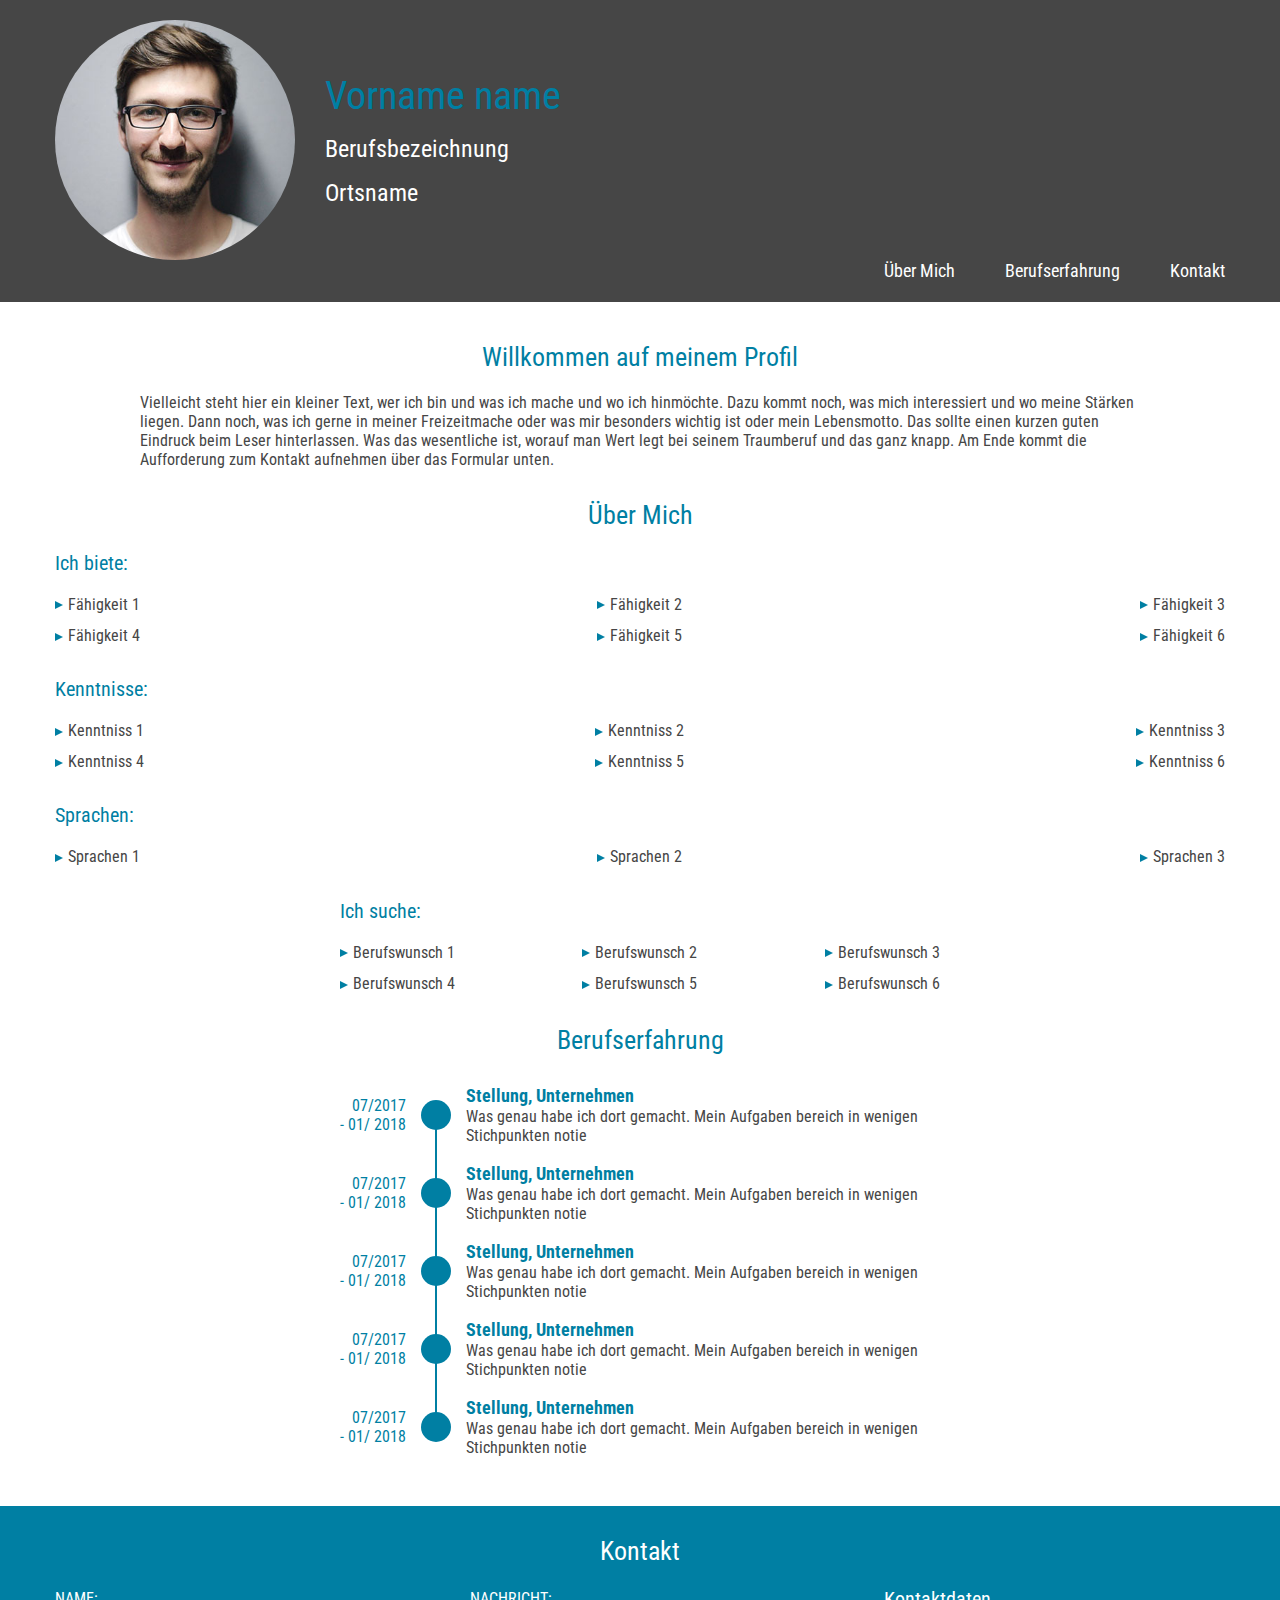
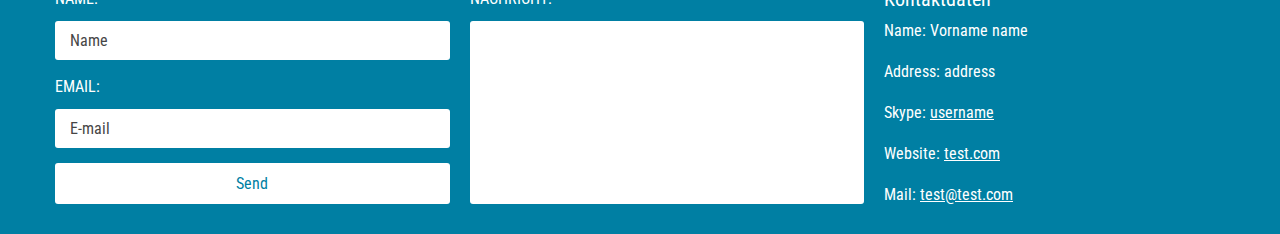
==== html/index.html @ bbea9b82 "Initial commit" ====
<!DOCTYPE html>
<html>
<head>
	<meta charset="utf-8">
	<meta name="viewport" content="width=device-width, initial-scale=1.0">
	<title>Profile</title>
	<link href="https://fonts.googleapis.com/css?family=Roboto+Condensed:400,700" rel="stylesheet">
	<link media="all" rel="stylesheet" href="main.css">
	<script src="main.js" defer></script>
</head>
<body>
	<div id="wrapper">
		<header id="header" class="header">
			<div class="container">
				<div class="header-content">
					<div class="header-info-holder">
						<div class="user-image-holder"><img src="user-image.jpg" alt="avatar"></div>
						<div class="user-info">
							<h1 class="user-name">Vorname name</h1>
							<strong class="user-info-item">Berufsbezeichnung</strong>
							<strong class="user-info-item">Ortsname</strong>
						</div>
					</div>
					<nav class="main-nav">
						<span id="nav-opener"><span></span></span>
						<ul class="nav-list">
							<li class="list-item"><a href="#Über-Mich">Über Mich</a></li>
							<li class="list-item"><a href="#Berufserfahrung">Berufserfahrung</a></li>
							<li class="list-item"><a href="#Kontakt">Kontakt</a></li>
						</ul>
					</nav>
				</div>
			</div>
		</header>
		<main id="main" class="main">
			<div class="container">
				<div class="text-container">
					<h2>Willkommen auf meinem Profil</h2>
					<p>Vielleicht steht hier ein kleiner Text, wer ich bin und was ich mache und wo ich hinmöchte. Dazu kommt noch, was mich interessiert und wo meine Stärken liegen. Dann noch, was ich gerne in meiner Freizeitmache oder was mir besonders wichtig ist oder mein Lebensmotto. Das sollte einen kurzen guten Eindruck beim Leser hinterlassen. Was das wesentliche ist, worauf man Wert legt bei seinem Traumberuf und das ganz knapp. Am Ende kommt  die Aufforderung zum Kontakt aufnehmen über das Formular unten.</p>
				</div>
				<h2 id="Über-Mich">Über Mich</h2>
				<div class="skills-list-holder">
					<h4 class="list-title">Ich biete:</h4>
					<ul class="skills-list">
						<li><i class="icon"></i>Fähigkeit 1</li>
						<li><i class="icon"></i>Fähigkeit 2</li>
						<li><i class="icon"></i>Fähigkeit 3</li>
						<li><i class="icon"></i>Fähigkeit 4</li>
						<li><i class="icon"></i>Fähigkeit 5</li>
						<li><i class="icon"></i>Fähigkeit 6</li>
					</ul>
				</div>
				<div class="skills-list-holder">
					<h4 class="list-title">Kenntnisse:</h4>
					<ul class="skills-list">
						<li><i class="icon"></i>Kenntniss 1</li>
						<li><i class="icon"></i>Kenntniss 2</li>
						<li><i class="icon"></i>Kenntniss 3</li>
						<li><i class="icon"></i>Kenntniss 4</li>
						<li><i class="icon"></i>Kenntniss 5</li>
						<li><i class="icon"></i>Kenntniss 6</li>
					</ul>
				</div>
				<div class="skills-list-holder">
					<h4 class="list-title">Sprachen:</h4>
					<ul class="skills-list">
						<li><i class="icon"></i>Sprachen 1</li>
						<li><i class="icon"></i>Sprachen 2</li>
						<li><i class="icon"></i>Sprachen 3</li>
					</ul>
				</div>
				<div class="list-container">
					<div class="skills-list-holder">
						<h4 class="list-title">Ich suche:</h4>
						<ul class="skills-list">
							<li><i class="icon"></i>Berufswunsch 1</li>
							<li><i class="icon"></i>Berufswunsch 2</li>
							<li><i class="icon"></i>Berufswunsch 3</li>
							<li><i class="icon"></i>Berufswunsch 4</li>
							<li><i class="icon"></i>Berufswunsch 5</li>
							<li><i class="icon"></i>Berufswunsch 6</li>
						</ul>
					</div>
				</div>
				<h2 id="Berufserfahrung">Berufserfahrung</h2>
				<div class="line-list-container">
					<div class="line-list-holder">
						<ul class="line-list">
							<li class="line-list-item">
								<div class="date">
									<span class="date-item">07/2017</span>
									<span class="date-item">- 01/ 2018</span>
								</div>
								<div class="position">
									<h5 class="position-title">Stellung, Unternehmen</h5>
									<p class="position-description">Was genau habe ich dort gemacht. Mein Aufgaben bereich in wenigen Stichpunkten notie</p>
								</div>
							</li>
							<li class="line-list-item">
								<div class="date">
									<span class="date-item">07/2017</span>
									<span class="date-item">- 01/ 2018</span>
								</div>
								<div class="position">
									<h5 class="position-title">Stellung, Unternehmen</h5>
									<p class="position-description">Was genau habe ich dort gemacht. Mein Aufgaben bereich in wenigen Stichpunkten notie</p>
								</div>
							</li>
							<li class="line-list-item">
								<div class="date">
									<span class="date-item">07/2017</span>
									<span class="date-item">- 01/ 2018</span>
								</div>
								<div class="position">
									<h5 class="position-title">Stellung, Unternehmen</h5>
									<p class="position-description">Was genau habe ich dort gemacht. Mein Aufgaben bereich in wenigen Stichpunkten notie</p>
								</div>
							</li>
							<li class="line-list-item">
								<div class="date">
									<span class="date-item">07/2017</span>
									<span class="date-item">- 01/ 2018</span>
								</div>
								<div class="position">
									<h5 class="position-title">Stellung, Unternehmen</h5>
									<p class="position-description">Was genau habe ich dort gemacht. Mein Aufgaben bereich in wenigen Stichpunkten notie</p>
								</div>
							</li>
							<li class="line-list-item">
								<div class="date">
									<span class="date-item">07/2017</span>
									<span class="date-item">- 01/ 2018</span>
								</div>
								<div class="position">
									<h5 class="position-title">Stellung, Unternehmen</h5>
									<p class="position-description">Was genau habe ich dort gemacht. Mein Aufgaben bereich in wenigen Stichpunkten notie</p>
								</div>
							</li>
						</ul>
					</div>
				</div>
			</div>
		</main>
		<footer id="footer" class="footer">
			<div class="container">
				<h2 id="Kontakt">Kontakt</h2>
				<div class="two-column">
					<div class="left-column">
						<form action="#" class="main-form">
							<div class="two-column">
								<div class="column">
									<label for="name">Name:</label>
									<input type="text" placeholder="Name" id="name" required>
									<label for="email">Email:</label>
									<input type="email" placeholder="E-mail" id="email" required>
									<input type="submit" value="Send" id="send-data">
								</div>
								<div class="column">
									<label for="textarea">NACHRICHT:</label>
									<textarea id="textarea" required></textarea>
								</div>
							</div>
						</form>
					</div>
					<div class="right-column">
						<h4>Kontaktdaten</h4>
						<ul class="contact-info">
							<li>Name: Vorname name</li>
							<li>Address: address</li>
							<li>Skype: <a href="skype:username?call">username</a></li>
							<li>Website: <a href="test.com">test.com</a></li>
							<li>Mail: <a href="mailto:test@test.com">test@test.com</a></li>
						</ul>
					</div>
				</div>
			</div>
		</footer>

	</div>
</body>
</html>
---- html/main.css ----
/*! normalize.css v3.0.3 | MIT License | github.com/necolas/normalize.css */

/**
 * 1. Set default font family to sans-serif.
 * 2. Prevent iOS and IE text size adjust after device orientation change,
 *    without disabling user zoom.
 */

html {
	font-family: sans-serif; /* 1 */
	-ms-text-size-adjust: 100%; /* 2 */
	-webkit-text-size-adjust: 100%; /* 2 */
}

/**
 * Remove default margin.
 */

body {
	margin: 0;
}

/* HTML5 display definitions
   ========================================================================== */

/**
 * Correct `block` display not defined for any HTML5 element in IE 8/9.
 * Correct `block` display not defined for `details` or `summary` in IE 10/11
 * and Firefox.
 * Correct `block` display not defined for `main` in IE 11.
 */

article,
aside,
details,
figcaption,
figure,
footer,
header,
hgroup,
main,
menu,
nav,
section,
summary {
	display: block;
}

/**
 * 1. Correct `inline-block` display not defined in IE 8/9.
 * 2. Normalize vertical alignment of `progress` in Chrome, Firefox, and Opera.
 */

audio,
canvas,
progress,
video {
	display: inline-block; /* 1 */
	vertical-align: baseline; /* 2 */
}

/**
 * Prevent modern browsers from displaying `audio` without controls.
 * Remove excess height in iOS 5 devices.
 */

audio:not([controls]) {
	display: none;
	height: 0;
}

/**
 * Address `[hidden]` styling not present in IE 8/9/10.
 * Hide the `template` element in IE 8/9/10/11, Safari, and Firefox < 22.
 */

[hidden],
template {
	display: none;
}

/* Links
   ========================================================================== */

/**
 * Remove the gray background color from active links in IE 10.
 */

a {
	background-color: transparent;
}

/**
 * Improve readability of focused elements when they are also in an
 * active/hover state.
 */

a:active,
a:hover {
	outline: 0;
}

/* Text-level semantics
   ========================================================================== */

/**
 * Address styling not present in IE 8/9/10/11, Safari, and Chrome.
 */

abbr[title] {
	border-bottom: 1px dotted;
}

/**
 * Address style set to `bolder` in Firefox 4+, Safari, and Chrome.
 */

b,
strong {
	font-weight: bold;
}

/**
 * Address styling not present in Safari and Chrome.
 */

dfn {
	font-style: italic;
}

/**
 * Address variable `h1` font-size and margin within `section` and `article`
 * contexts in Firefox 4+, Safari, and Chrome.
 */

h1 {
	font-size: 2em;
	margin: .67em 0;
}

/**
 * Address styling not present in IE 8/9.
 */

mark {
	background: #ff0;
	color: #000;
}

/**
 * Address inconsistent and variable font size in all browsers.
 */

small {
	font-size: 80%;
}

/**
 * Prevent `sub` and `sup` affecting `line-height` in all browsers.
 */

sub,
sup {
	font-size: 75%;
	line-height: 0;
	position: relative;
	vertical-align: baseline;
}

sup {
	top: -.5em;
}

sub {
	bottom: -.25em;
}

/* Embedded content
   ========================================================================== */

/**
 * Remove border when inside `a` element in IE 8/9/10.
 */

img {
	border: 0;
}

/**
 * Correct overflow not hidden in IE 9/10/11.
 */

svg:not(:root) {
	overflow: hidden;
}

/* Grouping content
   ========================================================================== */

/**
 * Address margin not present in IE 8/9 and Safari.
 */

figure {
	margin: 1em 40px;
}

/**
 * Address differences between Firefox and other browsers.
 */

hr {
	box-sizing: content-box;
	height: 0;
}

/**
 * Contain overflow in all browsers.
 */

pre {
	overflow: auto;
}

/**
 * Address odd `em`-unit font size rendering in all browsers.
 */

code,
kbd,
pre,
samp {
	font-family: monospace, monospace;
	font-size: 1em;
}

/* Forms
   ========================================================================== */

/**
 * Known limitation: by default, Chrome and Safari on OS X allow very limited
 * styling of `select`, unless a `border` property is set.
 */

/**
 * 1. Correct color not being inherited.
 *    Known issue: affects color of disabled elements.
 * 2. Correct font properties not being inherited.
 * 3. Address margins set differently in Firefox 4+, Safari, and Chrome.
 */

button,
input,
optgroup,
select,
textarea {
	color: inherit; /* 1 */
	font: inherit; /* 2 */
	margin: 0; /* 3 */
}

/**
 * Address `overflow` set to `hidden` in IE 8/9/10/11.
 */

button {
	overflow: visible;
}

/**
 * Address inconsistent `text-transform` inheritance for `button` and `select`.
 * All other form control elements do not inherit `text-transform` values.
 * Correct `button` style inheritance in Firefox, IE 8/9/10/11, and Opera.
 * Correct `select` style inheritance in Firefox.
 */

button,
select {
	text-transform: none;
}

/**
 * 1. Avoid the WebKit bug in Android 4.0.* where (2) destroys native `audio`
 *    and `video` controls.
 * 2. Correct inability to style clickable `input` types in iOS.
 * 3. Improve usability and consistency of cursor style between image-type
 *    `input` and others.
 */

button,
html input[type="button"],
input[type="reset"],
input[type="submit"] {
	-webkit-appearance: button; /* 2 */
	cursor: pointer; /* 3 */
}

/**
 * Re-set default cursor for disabled elements.
 */

button[disabled],
html input[disabled] {
	cursor: default;
}

/**
 * Remove inner padding and border in Firefox 4+.
 */

button::-moz-focus-inner,
input::-moz-focus-inner {
	border: 0;
	padding: 0;
}

/**
 * Address Firefox 4+ setting `line-height` on `input` using `!important` in
 * the UA stylesheet.
 */

input {
	line-height: normal;
}

/**
 * It's recommended that you don't attempt to style these elements.
 * Firefox's implementation doesn't respect box-sizing, padding, or width.
 *
 * 1. Address box sizing set to `content-box` in IE 8/9/10.
 * 2. Remove excess padding in IE 8/9/10.
 */

input[type="checkbox"],
input[type="radio"] {
	box-sizing: border-box; /* 1 */
	padding: 0; /* 2 */
}

/**
 * Fix the cursor style for Chrome's increment/decrement buttons. For certain
 * `font-size` values of the `input`, it causes the cursor style of the
 * decrement button to change from `default` to `text`.
 */

input[type="number"]::-webkit-inner-spin-button,
input[type="number"]::-webkit-outer-spin-button {
	height: auto;
}

/**
 * 1. Address `appearance` set to `searchfield` in Safari and Chrome.
 * 2. Address `box-sizing` set to `border-box` in Safari and Chrome.
 */

input[type="search"] {
	-webkit-appearance: textfield; /* 1 */
	box-sizing: content-box; /* 2 */
}

/**
 * Remove inner padding and search cancel button in Safari and Chrome on OS X.
 * Safari (but not Chrome) clips the cancel button when the search input has
 * padding (and `textfield` appearance).
 */

input[type="search"]::-webkit-search-cancel-button,
input[type="search"]::-webkit-search-decoration {
	-webkit-appearance: none;
}

/**
 * Define consistent border, margin, and padding.
 */

fieldset {
	border: 1px solid #c0c0c0;
	margin: 0 2px;
	padding: .35em .625em .75em;
}

/**
 * 1. Correct `color` not being inherited in IE 8/9/10/11.
 * 2. Remove padding so people aren't caught out if they zero out fieldsets.
 */

legend {
	border: 0; /* 1 */
	padding: 0; /* 2 */
}

/**
 * Remove default vertical scrollbar in IE 8/9/10/11.
 */

textarea {
	overflow: auto;
}

/**
 * Don't inherit the `font-weight` (applied by a rule above).
 * NOTE: the default cannot safely be changed in Chrome and Safari on OS X.
 */

optgroup {
	font-weight: bold;
}

/* Tables
   ========================================================================== */

/**
 * Remove most spacing between table cells.
 */

table {
	border-collapse: collapse;
	border-spacing: 0;
}

td,
th {
	padding: 0;
}

.clearfix:after {
	content: "";
	display: block;
	clear: both;
}

.ellipsis {
	white-space: nowrap; /* 1 */
	text-overflow: ellipsis; /* 2 */
	overflow: hidden;
}

html {
	box-sizing: border-box;
}

*,
*:before,
*:after {
	box-sizing: inherit;
}

* {
	max-height: 1000000px;
}

body {
	color: #464646;
	background: #fff;
	font: 16px/1.2 "Roboto Condensed", "Arial", "Helvetica Neue", "Helvetica", sans-serif;
	min-width: 320px;
	-webkit-font-smoothing: antialiased;
	-moz-osx-font-smoothing: grayscale;
}

img {
	max-width: 100%;
	height: auto;
}

.gm-style img {
	max-width: none;
}

h1,
.h1,
h2,
.h2,
h3,
.h3,
h4,
.h4,
h5,
.h5,
h6,
.h6,
.h {
	font-family: inherit;
	font-weight: normal;
	margin: 0 0 20px;
	color: #007fa3;
}

h1,
.h1 {
	font-size: 40px;
}

h2,
.h2 {
	font-size: 26px;
}

h3,
.h3 {
	font-size: 22px;
}

h4,
.h4 {
	font-size: 20px;
}

h5,
.h5 {
	font-size: 18px;
}

h6,
.h6 {
	font-size: 16px;
}

p {
	margin: 0 0 15px;
}

a {
	color: #007fa3;
}

a:hover,
a:focus {
	text-decoration: none;
}

form,
fieldset {
	margin: 0;
	padding: 0;
	border-style: none;
}

input[type="text"],
input[type="tel"],
input[type="email"],
input[type="search"],
input[type="password"],
textarea {
	-webkit-appearance: none;
	-webkit-border-radius: 0;
	box-sizing: border-box;
	border: none;
	padding: 10px 15px;
}

input[type="text"]:focus,
input[type="tel"]:focus,
input[type="email"]:focus,
input[type="search"]:focus,
input[type="password"]:focus,
textarea:focus {
	border-color: #000;
}

input[type="text"]::-webkit-input-placeholder,
input[type="tel"]::-webkit-input-placeholder,
input[type="email"]::-webkit-input-placeholder,
input[type="search"]::-webkit-input-placeholder,
input[type="password"]::-webkit-input-placeholder,
textarea::-webkit-input-placeholder {
	color: #464646;
}

input[type="text"]::-moz-placeholder,
input[type="tel"]::-moz-placeholder,
input[type="email"]::-moz-placeholder,
input[type="search"]::-moz-placeholder,
input[type="password"]::-moz-placeholder,
textarea::-moz-placeholder {
	opacity: 1;
	color: #464646;
}

input[type="text"]:-moz-placeholder,
input[type="tel"]:-moz-placeholder,
input[type="email"]:-moz-placeholder,
input[type="search"]:-moz-placeholder,
input[type="password"]:-moz-placeholder,
textarea:-moz-placeholder {
	color: #464646;
}

input[type="text"]:-ms-input-placeholder,
input[type="tel"]:-ms-input-placeholder,
input[type="email"]:-ms-input-placeholder,
input[type="search"]:-ms-input-placeholder,
input[type="password"]:-ms-input-placeholder,
textarea:-ms-input-placeholder {
	color: #464646;
}

input[type="text"].placeholder,
input[type="tel"].placeholder,
input[type="email"].placeholder,
input[type="search"].placeholder,
input[type="password"].placeholder,
textarea.placeholder {
	color: #464646;
}

select {
	-webkit-border-radius: 0;
}

textarea {
	resize: vertical;
	vertical-align: top;
}

button,
input[type="button"],
input[type="reset"],
input[type="file"],
input[type="submit"] {
	-webkit-appearance: none;
	-webkit-border-radius: 0;
	cursor: pointer;
}

#wrapper {
	width: 100%;
	overflow: hidden;
}

.container {
	width: 100%;
	max-width: 1200px;
	padding: 0 15px;
	margin: 0 auto;
}

.header {
	background: #464646;
	padding: 20px 0;
}

.header-info-holder {
	display: -webkit-box;
	display: -ms-flexbox;
	display: flex;
	-webkit-box-align: center;
	-ms-flex-align: center;
	align-items: center;
}

.user-image-holder {
	margin: 0 30px 0 0;
}

.user-image-holder img {
	border-radius: 50%;
	max-width: 240px;
	vertical-align: top;
}

.user-info {
	color: #fff;
	font-size: 24px;
}

.user-name {
	margin: 0 0 15px;
}

.user-info-item {
	display: block;
	margin: 0 0 15px;
	font-weight: normal;
}

.user-info-item:last-child {
	margin: 0;
}

.main-nav {
	display: -webkit-box;
	display: -ms-flexbox;
	display: flex;
	-webkit-box-pack: end;
	-ms-flex-pack: end;
	justify-content: flex-end;
	width: 100%;
}

#nav-opener {
	display: none;
}

#nav-opener:before,
#nav-opener:after,
#nav-opener span {
	background: #fff;
	position: absolute;
	text-indent: -9999px;
	top: 10px;
	left: 0;
	right: 0;
	height: 3px;
	-webkit-transition: all .3s ease-in-out;
	transition: all .3s ease-in-out;
}

#nav-opener:before,
#nav-opener:after {
	content: "";
	top: 0;
}

#nav-opener:after {
	top: 20px;
}

#nav-opener:hover {
	opacity: .8;
}

.nav-active .nav-list {
	opacity: 1;
	visibility: visible;
}

.nav-active #nav-opener span {
	opacity: 0;
}

.nav-active #nav-opener:before,
.nav-active #nav-opener:after {
	-webkit-transform: rotate(45deg);
	-ms-transform: rotate(45deg);
	transform: rotate(45deg);
	top: 10px;
}

.nav-active #nav-opener:after {
	-webkit-transform: rotate(-45deg);
	-ms-transform: rotate(-45deg);
	transform: rotate(-45deg);
}

.nav-list {
	margin: 0;
	padding: 0;
	list-style: none;
	display: -webkit-box;
	display: -ms-flexbox;
	display: flex;
}

.list-item {
	font-size: 18px;
	margin: 0 0 0 50px;
}

.list-item a {
	color: #fff;
	text-decoration: none;
}

.list-item a:hover {
	text-decoration: underline;
}

.main {
	padding: 40px 0;
}

.main h2 {
	text-align: center;
}

.text-container {
	margin: 0 auto 30px;
	max-width: 1000px;
}

.skills-list-holder {
	margin: 0 0 20px;
}

.skills-list {
	margin: 0;
	padding: 0;
	list-style: none;
	display: -webkit-box;
	display: -ms-flexbox;
	display: flex;
	-ms-flex-wrap: wrap;
	flex-wrap: wrap;
}

.skills-list li {
	width: 33.33%;
	text-align: left;
	margin: 0 0 12px;
}

.skills-list li:nth-child(3n+2) {
	text-align: center;
}

.skills-list li:nth-child(3n+3) {
	text-align: right;
}

.skills-list li .icon {
	display: inline-block;
	vertical-align: middle;
	position: relative;
	padding: 0 0 0 13px;
}

.skills-list li .icon::before {
	content: "";
	position: absolute;
	width: 0;
	height: 0;
	border-style: solid;
	border-width: 4px 0 4px 8px;
	border-color: transparent transparent transparent #007fa3;
	top: 50%;
	left: 0;
	-webkit-transform: translateY(-50%);
	-ms-transform: translateY(-50%);
	transform: translateY(-50%);
}

.skills-list .list-title {
	margin: 0 0 15px;
}

.list-container {
	max-width: 600px;
	margin: 0 auto;
}

.line-list-container {
	display: -webkit-box;
	display: -ms-flexbox;
	display: flex;
	-webkit-box-pack: center;
	-ms-flex-pack: center;
	justify-content: center;
}

.line-list {
	margin: 0;
	padding: 0;
	list-style: none;
	max-width: 600px;
}

.line-list-item {
	display: -webkit-box;
	display: -ms-flexbox;
	display: flex;
	-webkit-box-align: center;
	-ms-flex-align: center;
	align-items: center;
}

.line-list-item:first-child .position::after {
	top: 50%;
}

.line-list-item:last-child {
	margin: 0;
}

.line-list-item:last-child .position::after {
	bottom: 50%;
}

.date {
	position: relative;
	margin: 0 60px 0 0;
}

.date::before {
	content: "";
	height: 30px;
	width: 30px;
	background: #007fa3;
	border-radius: 50%;
	position: absolute;
	top: 50%;
	right: -45px;
	-webkit-transform: translateY(-50%);
	-ms-transform: translateY(-50%);
	transform: translateY(-50%);
}

.date-item {
	display: block;
	text-align: right;
	color: #007fa3;
	white-space: nowrap;
}

.date-item:last-child {
	margin: 0;
}

.position {
	position: relative;
	padding: 9px 0;
}

.position::after {
	content: "";
	position: absolute;
	top: 0;
	bottom: 0;
	left: -31px;
	width: 2px;
	background: #007fa3;
}

.position-title {
	margin: 0;
	font-weight: bold;
}

.position-description {
	margin: 0;
}

.footer {
	background: #007fa3;
	color: #fff;
	padding: 30px 0;
}

.footer a {
	color: #fff;
}

.footer h2 {
	color: #fff;
	text-align: center;
}

.footer h4 {
	color: #fff;
	line-height: 24px;
	margin: 0 0 10px;
}

.two-column {
	display: -webkit-box;
	display: -ms-flexbox;
	display: flex;
	-webkit-box-pack: justify;
	-ms-flex-pack: justify;
	justify-content: space-between;
}

.two-column .column {
	width: calc(50% - 10px);
}

.two-column .left-column {
	width: calc(70% - 10px);
}

.two-column .right-column {
	width: calc(30% - 10px);
}

.main-form label {
	text-transform: uppercase;
	display: block;
	margin: 0 0 10px;
	line-height: 24px;
}

.main-form input {
	width: 100%;
	margin: 0 0 15px;
	color: #007fa3;
	padding: 10px 15px;
	border-radius: 3px;
}

.main-form input:last-child {
	margin: 0;
}

.main-form input[type="submit"] {
	background: #fff;
	color: #007fa3;
	border: 1px solid transparent;
}

.main-form input[type="submit"]:hover {
	background: #007fa3;
	color: #fff;
	border-color: #fff;
}

.main-form textarea {
	width: 100%;
	height: calc(100% - 34px);
	color: #007fa3;
	resize: none;
	border-radius: 3px;
}

.contact-info {
	margin: 0;
	padding: 0;
	list-style: none;
	height: calc(100% - 34px);
	display: -webkit-box;
	display: -ms-flexbox;
	display: flex;
	-webkit-box-orient: vertical;
	-webkit-box-direction: normal;
	-ms-flex-direction: column;
	flex-direction: column;
	-webkit-box-pack: justify;
	-ms-flex-pack: justify;
	justify-content: space-between;
}

@media (max-width: 767px) {
	h1,
	.h1,
	h2,
	.h2,
	h3,
	.h3,
	h4,
	.h4,
	h5,
	.h5,
	h6,
	.h6,
	.h {
		margin: 0 0 10px;
	}

	h2,
	.h2 {
		font-size: 20px;
	}

	.header {
		padding: 10px 0;
	}

	.header-content {
		display: -webkit-box;
		display: -ms-flexbox;
		display: flex;
		-ms-flex-wrap: wrap;
		flex-wrap: wrap;
	}

	.header-info-holder {
		-webkit-box-ordinal-group: 2;
		-ms-flex-order: 1;
		order: 1;
		-ms-flex-wrap: wrap;
		flex-wrap: wrap;
		-webkit-box-pack: center;
		-ms-flex-pack: center;
		justify-content: center;
	}

	.user-image-holder {
		text-align: center;
		margin: 0 0 15px;
	}

	.user-image-holder img {
		max-width: 50%;
	}

	.user-info {
		font-size: 18px;
	}

	.user-name {
		font-size: 22px;
		margin: 0 0 10px;
	}

	.user-info-item {
		margin: 0 0 10px;
	}

	.main-nav {
		margin: 0 0 10px;
		position: relative;
	}

	.main {
		padding: 20px 0;
	}

	.skills-list li {
		width: 50%;
	}

	.skills-list li:nth-child(3n+2) {
		text-align: left;
	}

	.skills-list li:nth-child(3n+3) {
		text-align: left;
	}

	.two-column {
		-ms-flex-wrap: wrap;
		flex-wrap: wrap;
	}

	.two-column .column {
		width: 100%;
	}

	.two-column .left-column {
		width: 100%;
	}

	.two-column .right-column {
		width: 100%;
	}

	.main-form {
		margin: 0 0 15px;
	}

	.main-form textarea {
		margin: 0 0 15px;
		height: 80px;
	}

	.main-form .column:first-child {
		-webkit-box-ordinal-group: 2;
		-ms-flex-order: 1;
		order: 1;
	}
}

@media (max-width: 479px) {
	#nav-opener {
		display: inline-block;
		vertical-align: top;
		width: 27px;
		height: 23px;
		position: relative;
		border-radius: 3px;
		text-indent: -9999px;
		-webkit-transition: opacity .3s ease-in-out;
		transition: opacity .3s ease-in-out;
	}

	.nav-list {
		-ms-flex-wrap: wrap;
		flex-wrap: wrap;
		position: absolute;
		top: 100%;
		left: -15px;
		right: -15px;
		opacity: 0;
		visibility: hidden;
		background: #464646;
	}

	.list-item {
		width: 100%;
		padding: 10px;
		margin: 0;
	}

	.skills-list li {
		width: 100%;
	}

	.line-list-item {
		-ms-flex-wrap: wrap;
		flex-wrap: wrap;
	}

	.date {
		margin: 0 0 0 30px;
	}

	.date::before {
		height: 15px;
		width: 15px;
		left: -23px;
	}

	.date-item {
		display: inline-block;
		vertical-align: top;
	}

	.position::after {
		display: none;
	}
}
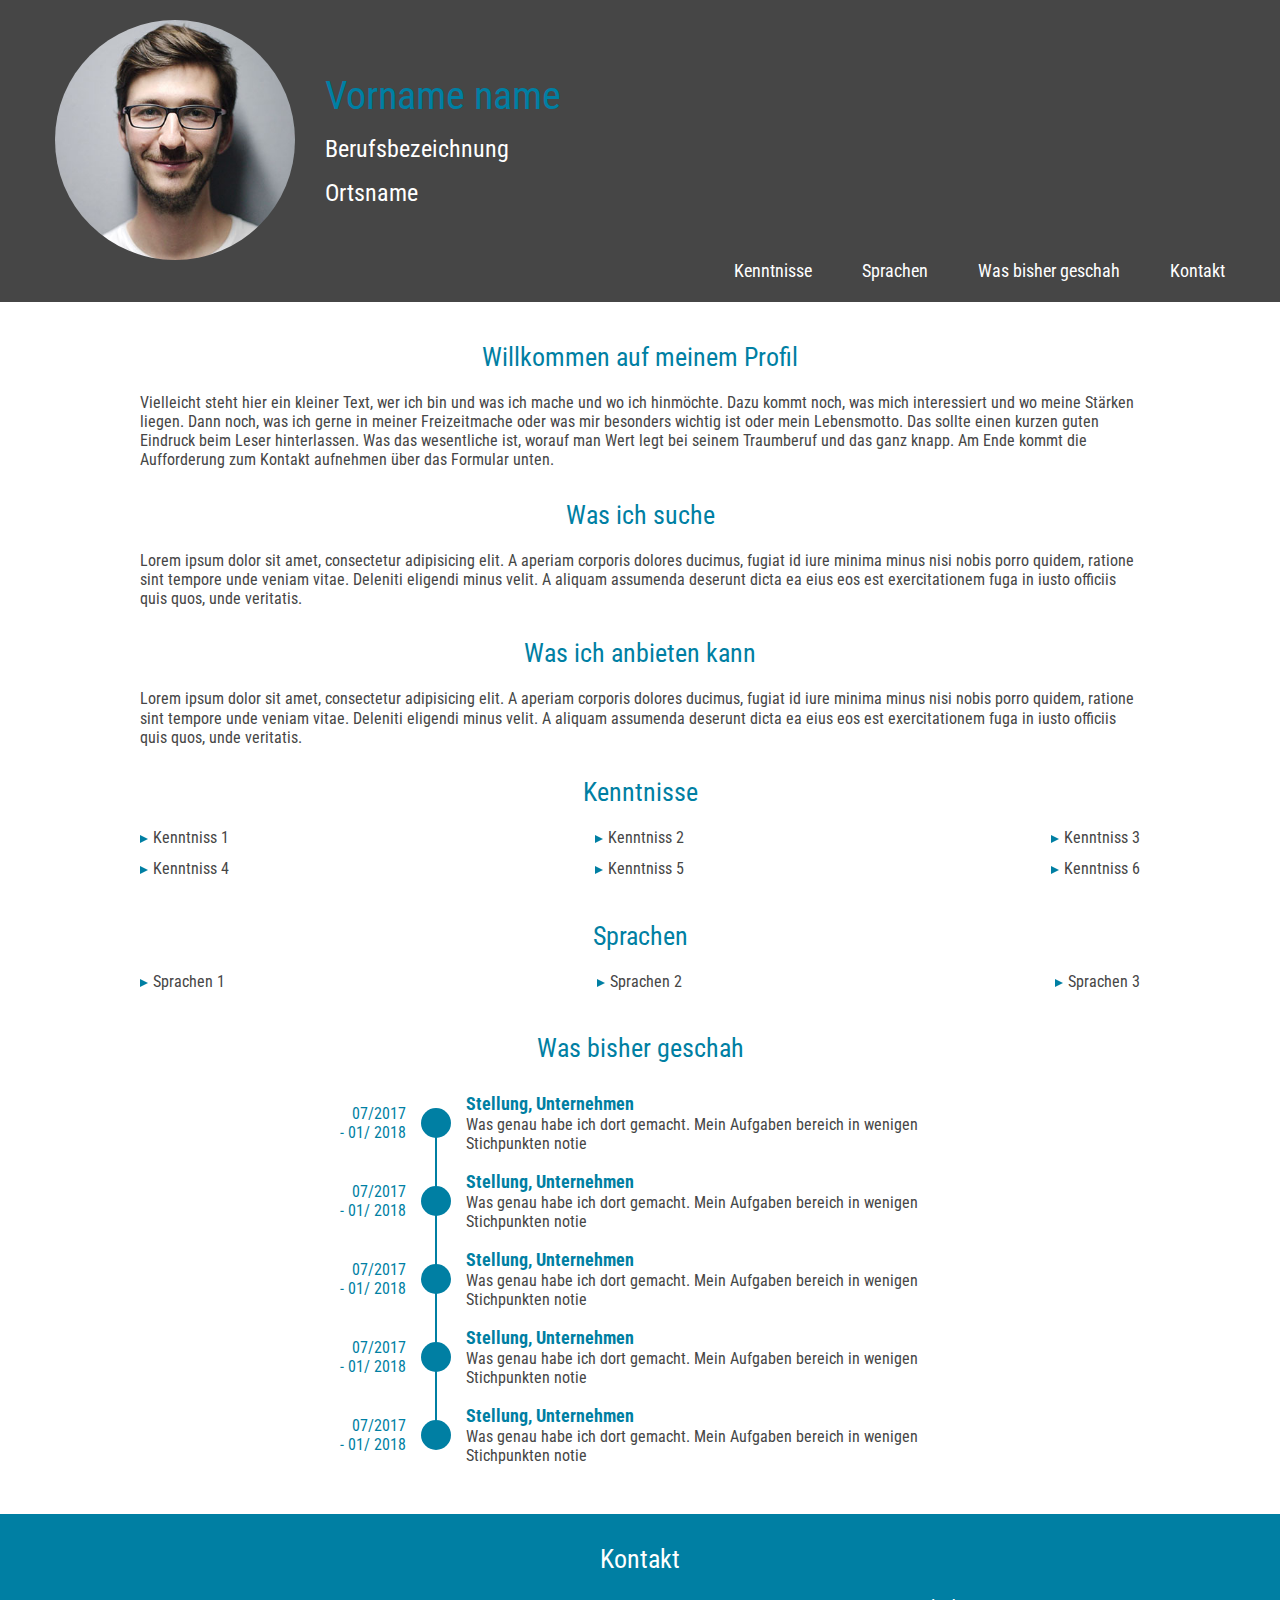
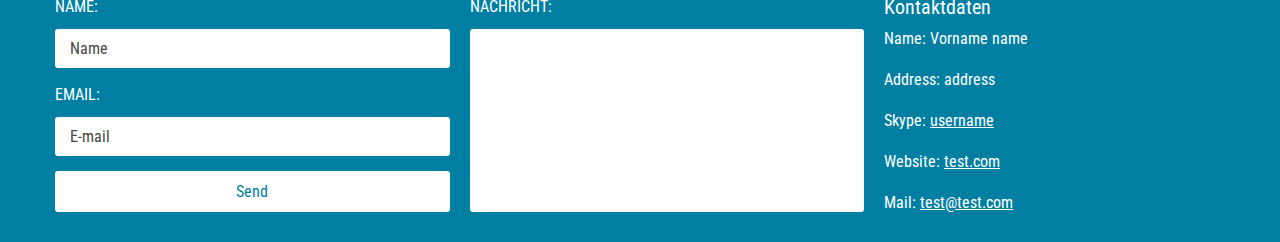
==== commit 8567bd2e: "Small changes in html, reorder blocks" ====
--- a/html/index.html
+++ b/html/index.html
@@ -24,8 +24,9 @@
 					<nav class="main-nav">
 						<span id="nav-opener"><span></span></span>
 						<ul class="nav-list">
-							<li class="list-item"><a href="#Über-Mich">Über Mich</a></li>
-							<li class="list-item"><a href="#Berufserfahrung">Berufserfahrung</a></li>
+							<li class="list-item"><a href="#Kenntnisse">Kenntnisse</a></li>
+							<li class="list-item"><a href="#Sprachen">Sprachen</a></li>
+							<li class="list-item"><a href="#Berufserfahrung">Was bisher geschah</a></li>
 							<li class="list-item"><a href="#Kontakt">Kontakt</a></li>
 						</ul>
 					</nav>
@@ -38,20 +39,16 @@
 					<h2>Willkommen auf meinem Profil</h2>
 					<p>Vielleicht steht hier ein kleiner Text, wer ich bin und was ich mache und wo ich hinmöchte. Dazu kommt noch, was mich interessiert und wo meine Stärken liegen. Dann noch, was ich gerne in meiner Freizeitmache oder was mir besonders wichtig ist oder mein Lebensmotto. Das sollte einen kurzen guten Eindruck beim Leser hinterlassen. Was das wesentliche ist, worauf man Wert legt bei seinem Traumberuf und das ganz knapp. Am Ende kommt  die Aufforderung zum Kontakt aufnehmen über das Formular unten.</p>
 				</div>
-				<h2 id="Über-Mich">Über Mich</h2>
-				<div class="skills-list-holder">
-					<h4 class="list-title">Ich biete:</h4>
-					<ul class="skills-list">
-						<li><i class="icon"></i>Fähigkeit 1</li>
-						<li><i class="icon"></i>Fähigkeit 2</li>
-						<li><i class="icon"></i>Fähigkeit 3</li>
-						<li><i class="icon"></i>Fähigkeit 4</li>
-						<li><i class="icon"></i>Fähigkeit 5</li>
-						<li><i class="icon"></i>Fähigkeit 6</li>
-					</ul>
+				<div class="text-container">
+					<h2>Was ich suche</h2>
+					<p>Lorem ipsum dolor sit amet, consectetur adipisicing elit. A aperiam corporis dolores ducimus, fugiat id iure minima minus nisi nobis porro quidem, ratione sint tempore unde veniam vitae. Deleniti eligendi minus velit. A aliquam assumenda deserunt dicta ea eius eos est exercitationem fuga in iusto officiis quis quos, unde veritatis.</p>
 				</div>
-				<div class="skills-list-holder">
-					<h4 class="list-title">Kenntnisse:</h4>
+				<div class="text-container">
+					<h2>Was ich anbieten kann</h2>
+					<p>Lorem ipsum dolor sit amet, consectetur adipisicing elit. A aperiam corporis dolores ducimus, fugiat id iure minima minus nisi nobis porro quidem, ratione sint tempore unde veniam vitae. Deleniti eligendi minus velit. A aliquam assumenda deserunt dicta ea eius eos est exercitationem fuga in iusto officiis quis quos, unde veritatis.</p>
+				</div>
+				<h2 id="Kenntnisse">Kenntnisse</h2>
+				<div class="text-container">
 					<ul class="skills-list">
 						<li><i class="icon"></i>Kenntniss 1</li>
 						<li><i class="icon"></i>Kenntniss 2</li>
@@ -61,28 +58,15 @@
 						<li><i class="icon"></i>Kenntniss 6</li>
 					</ul>
 				</div>
-				<div class="skills-list-holder">
-					<h4 class="list-title">Sprachen:</h4>
+				<h2 id="Sprachen">Sprachen</h2>
+				<div class="text-container">
 					<ul class="skills-list">
 						<li><i class="icon"></i>Sprachen 1</li>
 						<li><i class="icon"></i>Sprachen 2</li>
 						<li><i class="icon"></i>Sprachen 3</li>
 					</ul>
 				</div>
-				<div class="list-container">
-					<div class="skills-list-holder">
-						<h4 class="list-title">Ich suche:</h4>
-						<ul class="skills-list">
-							<li><i class="icon"></i>Berufswunsch 1</li>
-							<li><i class="icon"></i>Berufswunsch 2</li>
-							<li><i class="icon"></i>Berufswunsch 3</li>
-							<li><i class="icon"></i>Berufswunsch 4</li>
-							<li><i class="icon"></i>Berufswunsch 5</li>
-							<li><i class="icon"></i>Berufswunsch 6</li>
-						</ul>
-					</div>
-				</div>
-				<h2 id="Berufserfahrung">Berufserfahrung</h2>
+				<h2 id="Berufserfahrung">Was bisher geschah</h2>
 				<div class="line-list-container">
 					<div class="line-list-holder">
 						<ul class="line-list">
--- a/html/main.css
+++ b/html/main.css
@@ -779,10 +779,6 @@
 	max-width: 1000px;
 }
 
-.skills-list-holder {
-	margin: 0 0 20px;
-}
-
 .skills-list {
 	margin: 0;
 	padding: 0;
